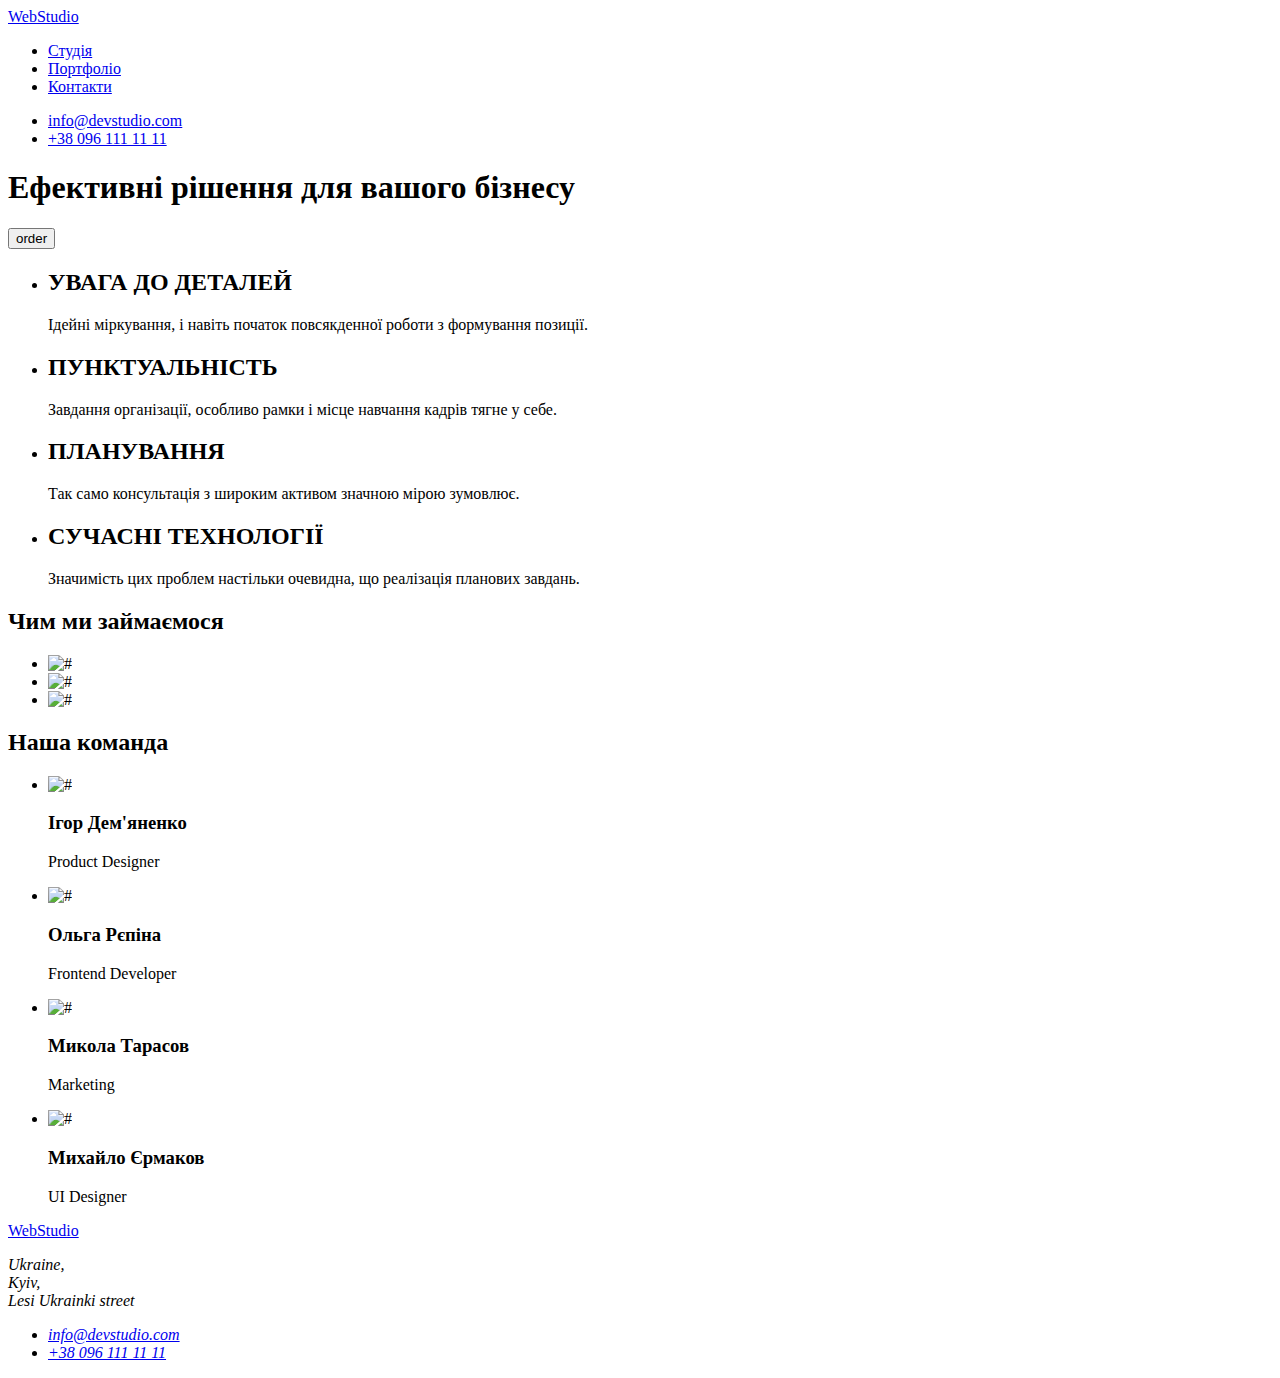
==== index2.html @ 5f741a0a "aa" ====
<!DOCTYPE html>
<html lang="en">

<head>
    <meta charset="UTF-8">
    <meta name="viewport" content="width=device-width, initial-scale=1.0">
    <title>Document</title>
</head>

<body>
    <header>
        <nav>
            <a href="#" class="roboto-medium">WebStudio</a>
            <ul>
                <li>
                    <a href="#" class="roboto-medium">Студія</a>
                </li>
                <li>
                    <a href="./index.html" class="roboto-medium">Портфоліо</a>
                </li>
                <li>
                    <a href="#" class="roboto-medium">Контакти</a>
                </li>
            </ul>
        </nav>
        <ul>
            <li>
                <a href="mailto:info@devstudio.com" class="roboto-medium">info@devstudio.com</a>
            </li>
            <li>
                <a href="tel:+380961111111" class="roboto-medium">+38 096 111 11 11</a>
            </li>
        </ul>
    </header>
    <main>
        <section>
            <h1 class="roboto-medium">Ефективні рішення для вашого бізнесу</h1>
            <button class="roboto-medium">order</button>
        </section>
        <section>
            <ul>
                <li>
                    <h2 class="roboto-medium">УВАГА ДО ДЕТАЛЕЙ</h2>
                    <p class="roboto-medium">Ідейні міркування, і навіть початок повсякденної роботи з формування
                        позиції.</p>
                </li>
                <li>
                    <h2 class="roboto-medium">ПУНКТУАЛЬНІСТЬ</h2>
                    <p class="roboto-medium">Завдання організації, особливо рамки і місце навчання кадрів тягне у себе.
                    </p>
                </li>
                <li>
                    <h2 class="roboto-medium">ПЛАНУВАННЯ</h2>
                    <p class="roboto-medium">Так само консультація з широким активом значною мірою зумовлює.</p>
                </li>
                <li>
                    <h2 class="roboto-medium">СУЧАСНІ ТЕХНОЛОГІЇ</h2>
                    <p class="roboto-medium">Значимість цих проблем настільки очевидна, що реалізація планових завдань.
                    </p>
                </li>
            </ul>
        </section>
        <section>
            <h2 class="roboto-medium">Чим ми займаємося</h2>
            <ul>
                <li><img src="./images/img.jpg" alt="#" width="200" class="roboto-medium"></li>
                <li><img src="./images/img(1).jpg" alt="#" width="200" class="roboto-medium"></li>
                <li><img src="./images/img(2).jpg" alt="#" width="200" class="roboto-medium"></li>
            </ul>
        </section>
        <section>
            <h2 class="roboto-medium">Наша команда</h2>
            <ul>
                <li>
                    <img src="./images/img(7).jpg" alt="#" width="200" class="roboto-medium">
                    <h3 class="roboto-medium">Ігор Дем'яненко</h3>
                    <p class="roboto-medium">Product Designer</p>
                </li>
                <li>
                    <img src="./images/img(3).jpg" alt="#" width="200" class="roboto-medium">
                    <h3 class="roboto-medium">Ольга Рєпіна</h3>
                    <p class="roboto-medium">Frontend Developer</p>
                </li>
                <li>
                    <img src="./images/img(8).jpg" alt="#" width="200" class="roboto-medium">
                    <h3>Микола Тарасов</h3>
                    <p>Marketing</p>
                </li>
                <li>
                    <img src="./images/img(5).jpg" alt="#" width="200" class="roboto-medium">
                    <h3 class="roboto-medium">Михайло Єрмаков</h3>
                    <p class="roboto-medium">UI Designer</p>
                </li>
            </ul>
        </section>
    </main>
    <footer>
        <a href="#" class="roboto-medium">WebStudio</a>
        <address>
            <p>Ukraine, <br>Kyiv, <br>Lesi Ukrainki street</p>
            <ul>
                <li>
                    <a href="mailto:info@devstudio.com">info@devstudio.com</a>
                </li>
                <li>
                    <a href="tel:+380961111111">+38 096 111 11 11</a>
                </li>
            </ul>
        </address>

    </footer>
</body>

</html>
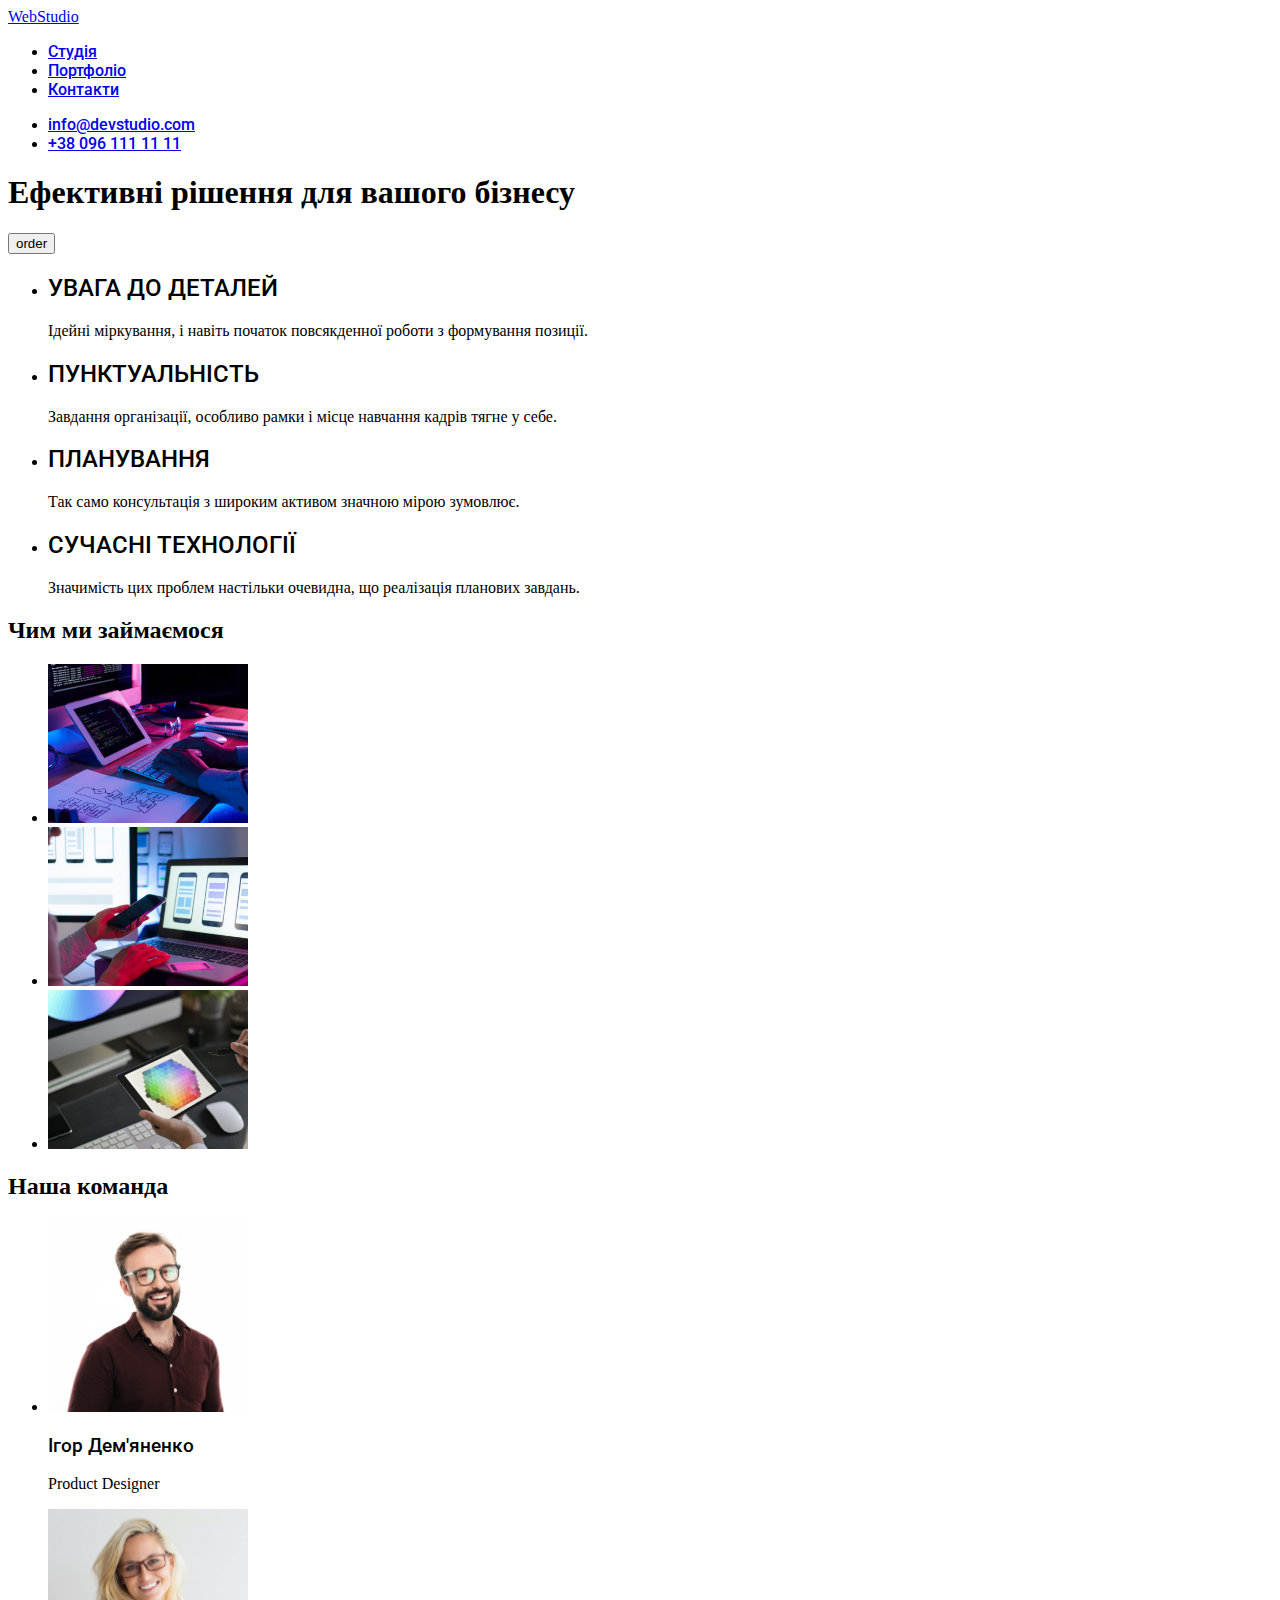
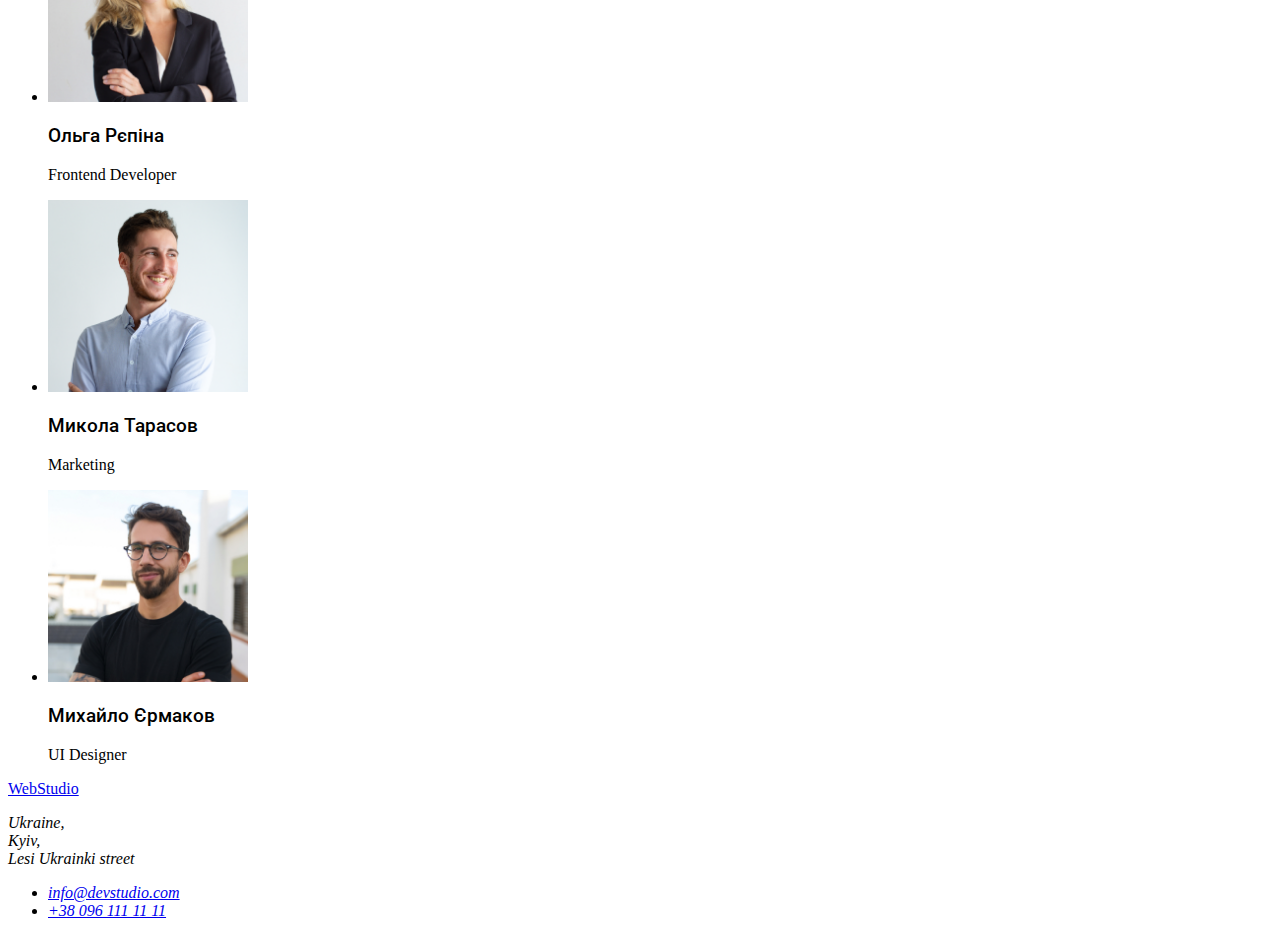
==== commit 276f28a9: "aa" ====
--- a/index2.html
+++ b/index2.html
@@ -5,12 +5,41 @@
     <meta charset="UTF-8">
     <meta name="viewport" content="width=device-width, initial-scale=1.0">
     <title>Document</title>
+    <link rel="preconnect" href="https://fonts.googleapis.com">
+    <link rel="preconnect" href="https://fonts.gstatic.com" crossorigin>
+    <link href="https://fonts.googleapis.com/css2?family=Roboto:wght@500&display=swap" rel="stylesheet">
+    <link rel="preconnect" href="https://fonts.googleapis.com">
+    <link rel="preconnect" href="https://fonts.gstatic.com" crossorigin>
+    <link
+        href="https://fonts.googleapis.com/css2?family=Raleway:ital,wght@0,100..900;1,100..900&family=Roboto&display=swap"
+        rel="stylesheet">
+    <link rel="preconnect" href="https://fonts.googleapis.com">
+    <link rel="preconnect" href="https://fonts.gstatic.com" crossorigin>
+    <link
+        href="https://fonts.googleapis.com/css2?family=Raleway:ital,wght@0,100..900;1,100..900&family=Roboto:wght@700&display=swap"
+        rel="stylesheet">
+    <link rel="preconnect" href="https://fonts.googleapis.com">
+    <link rel="preconnect" href="https://fonts.gstatic.com" crossorigin>
+    <link
+        href="https://fonts.googleapis.com/css2?family=Raleway:ital,wght@0,100..900;1,100..900&family=Roboto&display=swap"
+        rel="stylesheet">
+    <link rel="preconnect" href="https://fonts.googleapis.com">
+    <link rel="preconnect" href="https://fonts.gstatic.com" crossorigin>
+    <link
+        href="https://fonts.googleapis.com/css2?family=Raleway:ital,wght@0,100..900;1,100..900&family=Roboto:wght@700&display=swap"
+        rel="stylesheet">
+    <link rel="preconnect" href="https://fonts.googleapis.com">
+    <link rel="preconnect" href="https://fonts.gstatic.com" crossorigin>
+    <link
+        href="https://fonts.googleapis.com/css2?family=Raleway:ital,wght@0,100..900;1,100..900&family=Roboto:wght@900&display=swap"
+        rel="stylesheet">
+    <link rel="stylesheet" href="./css/styles.css">
 </head>
 
 <body>
     <header>
         <nav>
-            <a href="#" class="roboto-medium">WebStudio</a>
+            <a href="#" class=".raleway-bold">WebStudio</a>
             <ul>
                 <li>
                     <a href="#" class="roboto-medium">Студія</a>
@@ -34,34 +63,36 @@
     </header>
     <main>
         <section>
-            <h1 class="roboto-medium">Ефективні рішення для вашого бізнесу</h1>
-            <button class="roboto-medium">order</button>
+            <h1 class=".roboto-black">Ефективні рішення для вашого бізнесу</h1>
+            <button class=".roboto-bold">order</button>
         </section>
         <section>
             <ul>
                 <li>
                     <h2 class="roboto-medium">УВАГА ДО ДЕТАЛЕЙ</h2>
-                    <p class="roboto-medium">Ідейні міркування, і навіть початок повсякденної роботи з формування
+                    <p class=".roboto-regular">Ідейні міркування, і навіть початок повсякденної роботи з формування
                         позиції.</p>
                 </li>
                 <li>
                     <h2 class="roboto-medium">ПУНКТУАЛЬНІСТЬ</h2>
-                    <p class="roboto-medium">Завдання організації, особливо рамки і місце навчання кадрів тягне у себе.
+                    <p class=".roboto-regular">Завдання організації, особливо рамки і місце навчання кадрів тягне у
+                        себе.
                     </p>
                 </li>
                 <li>
                     <h2 class="roboto-medium">ПЛАНУВАННЯ</h2>
-                    <p class="roboto-medium">Так само консультація з широким активом значною мірою зумовлює.</p>
+                    <p class=".roboto-regular">Так само консультація з широким активом значною мірою зумовлює.</p>
                 </li>
                 <li>
                     <h2 class="roboto-medium">СУЧАСНІ ТЕХНОЛОГІЇ</h2>
-                    <p class="roboto-medium">Значимість цих проблем настільки очевидна, що реалізація планових завдань.
+                    <p class=".roboto-regular">Значимість цих проблем настільки очевидна, що реалізація планових
+                        завдань.
                     </p>
                 </li>
             </ul>
         </section>
         <section>
-            <h2 class="roboto-medium">Чим ми займаємося</h2>
+            <h2 class=".roboto-bold">Чим ми займаємося</h2>
             <ul>
                 <li><img src="./images/img.jpg" alt="#" width="200" class="roboto-medium"></li>
                 <li><img src="./images/img(1).jpg" alt="#" width="200" class="roboto-medium"></li>
@@ -69,41 +100,42 @@
             </ul>
         </section>
         <section>
-            <h2 class="roboto-medium">Наша команда</h2>
+            <h2 class=".roboto-bold">Наша команда</h2>
             <ul>
                 <li>
                     <img src="./images/img(7).jpg" alt="#" width="200" class="roboto-medium">
                     <h3 class="roboto-medium">Ігор Дем'яненко</h3>
-                    <p class="roboto-medium">Product Designer</p>
+                    <p class=".roboto-regular">Product Designer</p>
                 </li>
                 <li>
                     <img src="./images/img(3).jpg" alt="#" width="200" class="roboto-medium">
                     <h3 class="roboto-medium">Ольга Рєпіна</h3>
-                    <p class="roboto-medium">Frontend Developer</p>
+                    <p class=".roboto-regular">Frontend Developer</p>
                 </li>
                 <li>
                     <img src="./images/img(8).jpg" alt="#" width="200" class="roboto-medium">
-                    <h3>Микола Тарасов</h3>
-                    <p>Marketing</p>
+                    <h3 class="roboto-medium">Микола Тарасов</h3>
+                    <p class=".roboto-regular">Marketing</p>
                 </li>
                 <li>
                     <img src="./images/img(5).jpg" alt="#" width="200" class="roboto-medium">
                     <h3 class="roboto-medium">Михайло Єрмаков</h3>
-                    <p class="roboto-medium">UI Designer</p>
+                    <p class=".roboto-regular">UI Designer</p>
                 </li>
             </ul>
         </section>
     </main>
     <footer>
-        <a href="#" class="roboto-medium">WebStudio</a>
+        <a href="#" class=".raleway-bold">WebStudio</a>
         <address>
-            <p>Ukraine, <br>Kyiv, <br>Lesi Ukrainki street</p>
+            <p class=".roboto-regular">Ukraine, <br class=".roboto-regular">Kyiv, <br class=".roboto-regular">Lesi
+                Ukrainki street</p>
             <ul>
                 <li>
-                    <a href="mailto:info@devstudio.com">info@devstudio.com</a>
+                    <a href="mailto:info@devstudio.com" class=".roboto-regular">info@devstudio.com</a>
                 </li>
                 <li>
-                    <a href="tel:+380961111111">+38 096 111 11 11</a>
+                    <a href="tel:+380961111111" class=".roboto-regular">+38 096 111 11 11</a>
                 </li>
             </ul>
         </address>
--- a/css/styles.css
+++ b/css/styles.css
@@ -0,0 +1,32 @@
+.roboto-medium {
+  font-family: "Roboto", sans-serif;
+  font-weight: 500;
+  font-style: normal;
+}
+.raleway-regular {
+  font-family: "Raleway", sans-serif;
+  font-optical-sizing: auto;
+  font-weight: 400;
+  font-style: normal;
+}
+.raleway-bold {
+  font-family: "Raleway", sans-serif;
+  font-optical-sizing: auto;
+  font-weight: 700;
+  font-style: normal;
+}
+.roboto-regular {
+  font-family: "Roboto", sans-serif;
+  font-weight: 400;
+  font-style: normal;
+}
+.roboto-bold {
+  font-family: "Roboto", sans-serif;
+  font-weight: 700;
+  font-style: normal;
+}
+.roboto-black {
+  font-family: "Roboto", sans-serif;
+  font-weight: 900;
+  font-style: normal;
+}
